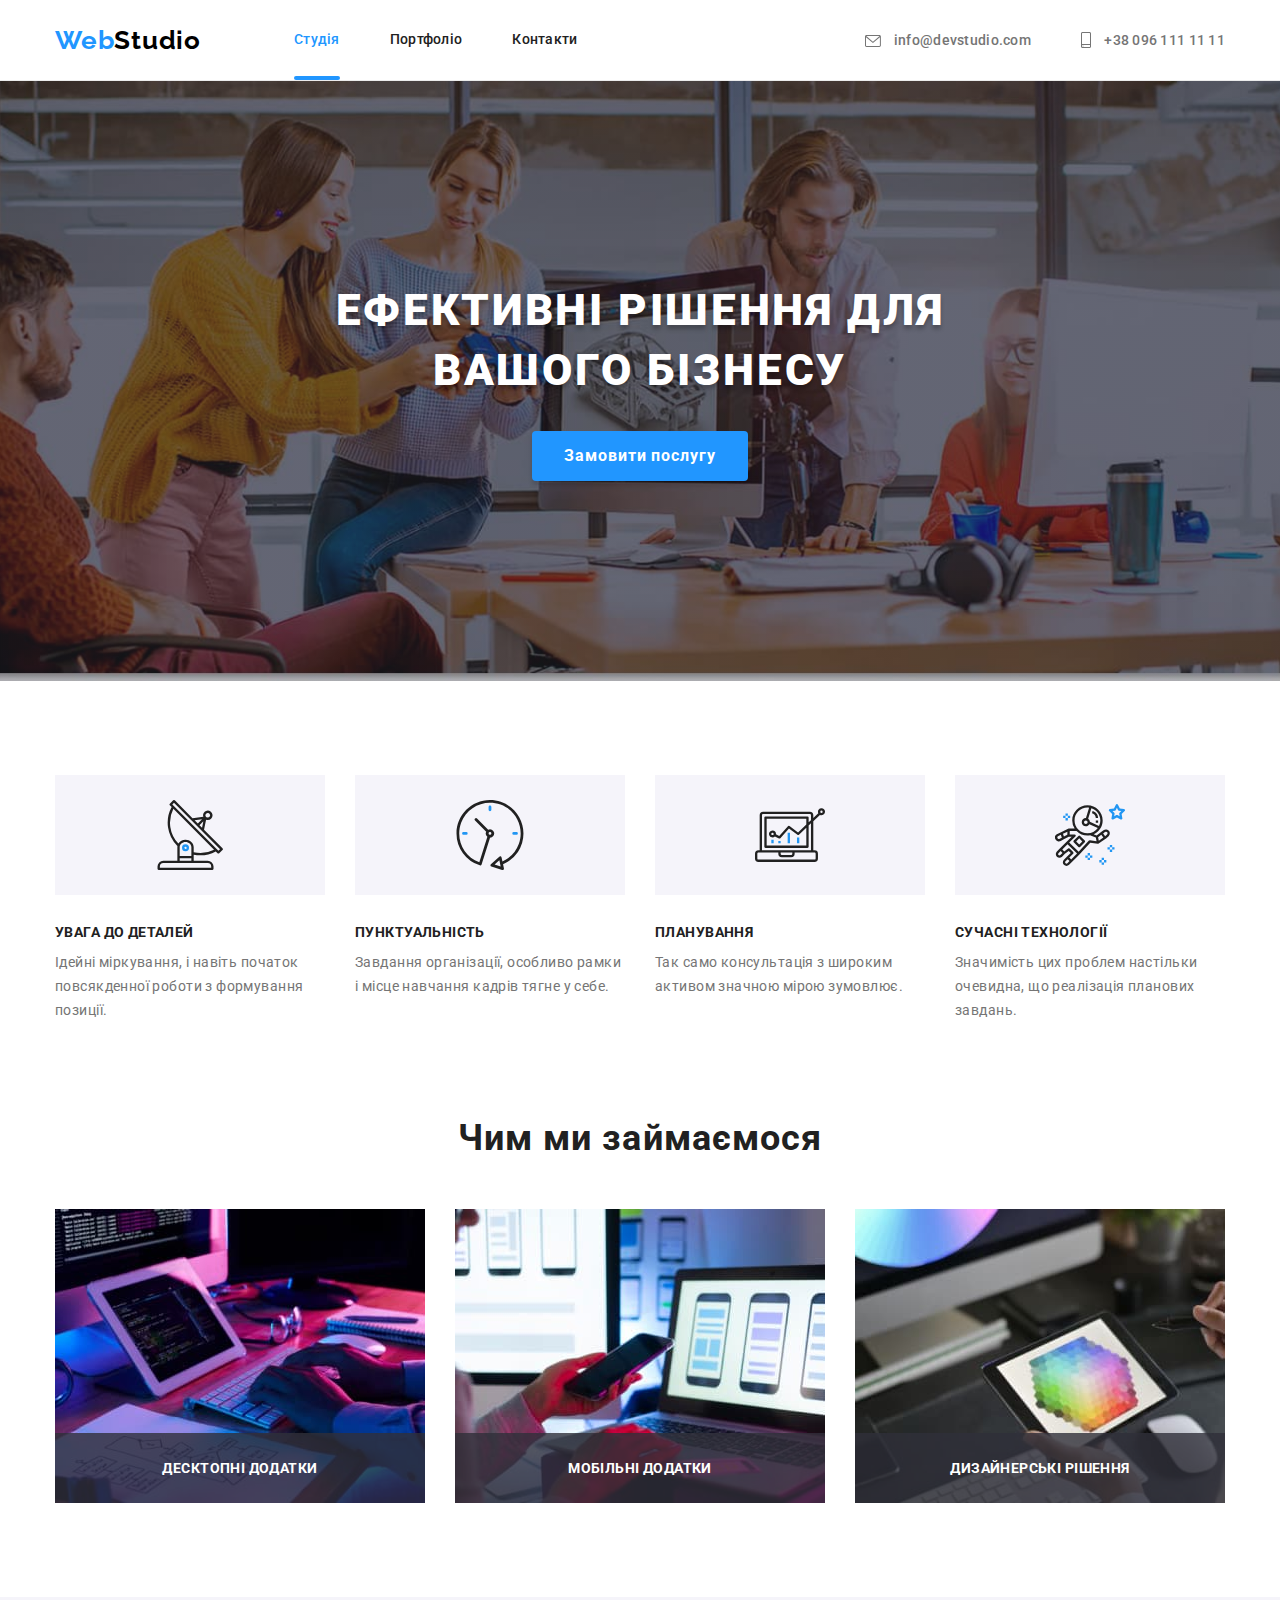
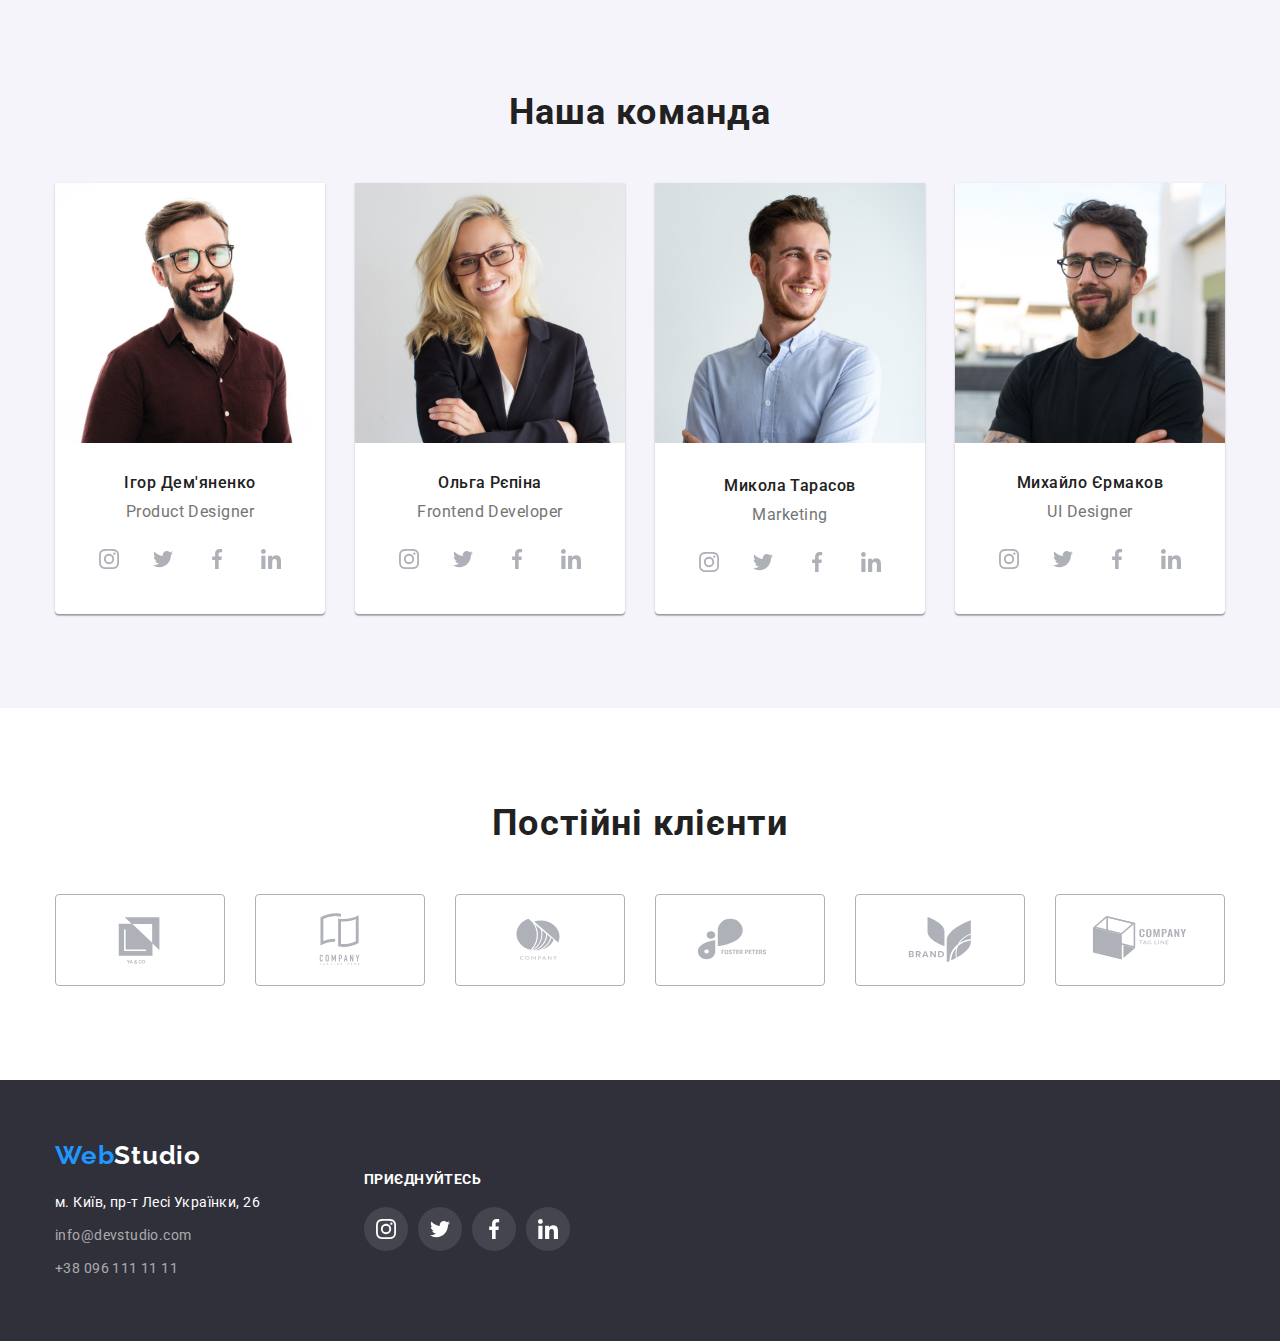
==== index.html @ a34a33d0 "add positions and animations" ====
<!DOCTYPE html>
<html lang="uk">
  <head>
    <meta charset="UTF-8" />
    <meta http-equiv="X-UA-Compatible" content="IE=edge" />
    <meta name="viewport" content="width=device-width, initial-scale=1.0" />
    <title>Web Studio</title>
    <link
      href="https://fonts.googleapis.com/css2?family=Raleway:wght@700&family=Roboto:wght@400;500;700;900&display=swap"
      rel="stylesheet"
    />
    <link
      rel="stylesheet"
      href="https://cdnjs.cloudflare.com/ajax/libs/modern-normalize/1.1.0/modern-normalize.min.css"
    />
    <link rel="stylesheet" href="./css/styles.css" />
  </head>
  <body>
    <!-- Шапка -->
    <header class="header studio">
      <div class="container">
        <nav class="site-nav list">
          <a href="/" class="logo"
            >Web<span class="black-logo">Studio</span>
          </a>

          <ul class="nav-list list">
            <li class="item">
              <a href="./index.html" class="link current">Студія</a>
            </li>
            <li class="item">
              <a href="./portfolio.html" class="link">Портфоліо</a>
            </li>
            <li class="item"><a href="/" class="link">Контакти</a></li>
          </ul>
        </nav>

        <ul class="nav-contacts list">
          <li class="item mail">
            <a href="mailto:info@devstudio.com" class="link">
              <svg width="16" height="12" class="header-icon">
                <use href="./images/icons.svg#icon-mail"></use>
              </svg>
              info@devstudio.com</a
            >
          </li>
          <li class="item phone">
            <a href="tel:+380961111111" class="link">
              <svg width="10" height="16" class="header-icon">
                <use href="./images/icons.svg#icon-phone"></use>
              </svg>
              +38 096 111 11 11</a
            >
          </li>
        </ul>
      </div>
    </header>

    <!-- Головний контент -->

    <main>
      <!-- Секція Герой -->
      <section class="hero overlay">
        <div class="container">
          <!-- Заголовок схован у СSS за допомогою position absolute -100% -->
          <h1 class="hero-title title">Ефективні рішення для вашого бізнесу</h1>
          <button type="button" value="order" class="hero-btn" data-modal-open>
            Замовити послугу
          </button>
        </div>
      </section>

      <!-- Секція Наші переваги -->
      <section class="section features">
        <div class="container">
          <h2 class="features-title title visually-hidden">Наші переваги</h2>
          <ul class="list">
            <li class="item">
              <div class="features-pic">
                <svg class="features-icon">
                  <use href="./images/icons.svg#icon-antenna-1"></use>
                </svg>
              </div>
              <h3 class="features-subtitle title">УВАГА ДО ДЕТАЛЕЙ</h3>
              <p class="p">
                Ідейні міркування, і навіть початок повсякденної роботи з
                формування позиції.
              </p>
            </li>
            <li class="item">
              <div class="features-pic">
                <svg class="features-icon">
                  <use href="./images/icons.svg#icon-clock-2"></use>
                </svg>
              </div>
              <h3 class="features-subtitle title">ПУНКТУАЛЬНІСТЬ</h3>
              <p class="p">
                Завдання організації, особливо рамки і місце навчання кадрів
                тягне у себе.
              </p>
            </li>
            <li class="item">
              <div class="features-pic">
                <svg class="features-icon">
                  <use href="./images/icons.svg#icon-diagram-3"></use>
                </svg>
              </div>
              <h3 class="features-subtitle title">ПЛАНУВАННЯ</h3>
              <p class="p">
                Так само консультація з широким активом значною мірою зумовлює.
              </p>
            </li>
            <li class="item">
              <div class="features-pic">
                <svg class="features-icon">
                  <use href="./images/icons.svg#icon-astronaut-4"></use>
                </svg>
              </div>
              <h3 class="features-subtitle title">СУЧАСНІ ТЕХНОЛОГІЇ</h3>
              <p class="p">
                Значимість цих проблем настільки очевидна, що реалізація
                планових завдань.
              </p>
            </li>
          </ul>
        </div>
      </section>

      <!-- Секція Чим ми займаємося -->
      <section class="section no-top-padding suggestions">
        <div class="container">
          <h2 class="suggestions-title title">Чим ми займаємося</h2>
          <ul class="suggestions-list list">
            <li class="suggestions-item">
              <img
                src="./images/box-1.jpg"
                width="370"
                alt="Планування"
                class="img"
              />
              <p class="suggestions-text">Десктопні додатки</p>
            </li>
            <li class="suggestions-item">
              <img
                src="./images/box-2.jpg"
                width="370"
                alt="Розробка"
                class="img"
              />
              <p class="suggestions-text">Мобільні додатки</p>
            </li>
            <li class="suggestions-item">
              <img
                src="./images/box-3.jpg"
                width="370"
                alt="Дизайн"
                class="img"
              />
              <p class="suggestions-text">Дизайнерські рішення</p>
            </li>
          </ul>
        </div>
      </section>

      <!-- Секція Наша команда -->
      <section class="section team">
        <div class="container">
          <h2 class="team-title title">Наша команда</h2>
          <ul class="team-list list">
            <li class="team-item">
              <img
                src="./images/employee-1.jpg"
                width="270"
                alt="Продакт дизайнер"
                class="img"
              />
              <div class="team-content">
                <h3 class="team-name title">Ігор Дем'яненко</h3>
                <p class="p">Product Designer</p>
                <ul class="social-media-list list">
                  <li class="social-media-item">
                    <a
                      href="https://www.instagram.com/"
                      class="team-link social-media-link link"
                      target="_blank"
                      rel="noopener noreferrer nofollow"
                    >
                      <svg class="social-media-icon">
                        <use href="./images/icons.svg#icon-instagram"></use>
                      </svg>
                    </a>
                  </li>
                  <li class="social-media-item">
                    <a
                      href="https://twitter.com/?lang=uk"
                      class="team-link social-media-link link"
                      target="_blank"
                      rel="noopener noreferrer nofollow"
                    >
                      <svg class="social-media-icon">
                        <use href="./images/icons.svg#icon-twitter"></use>
                      </svg>
                    </a>
                  </li>
                  <li class="social-media-item">
                    <a
                      href="https://www.facebook.com/"
                      class="team-link social-media-link link"
                      target="_blank"
                      rel="noopener noreferrer nofollow"
                    >
                      <svg class="social-media-icon">
                        <use href="./images/icons.svg#icon-facebook"></use>
                      </svg>
                    </a>
                  </li>
                  <li class="social-media-item">
                    <a
                      href="https://ua.linkedin.com/"
                      class="team-link social-media-link link"
                      target="_blank"
                      rel="noopener noreferrer nofollow"
                    >
                      <svg class="social-media-icon">
                        <use href="./images/icons.svg#icon-linkedin"></use>
                      </svg>
                    </a>
                  </li>
                </ul>
              </div>
            </li>
            <li class="team-item">
              <img
                src="./images/employee-2.jpg"
                width="270"
                alt="Розробник"
                class="img"
              />
              <div class="team-content">
                <h3 class="team-name title">Ольга Рєпіна</h3>
                <p class="p">Frontend Developer</p>
                <ul class="social-media-list list">
                  <li class="social-media-item">
                    <a
                      href="https://www.instagram.com/"
                      class="social-media-link link"
                      target="_blank"
                      rel="noopener noreferrer nofollow"
                    >
                      <svg class="social-media-icon">
                        <use href="./images/icons.svg#icon-instagram"></use>
                      </svg>
                    </a>
                  </li>
                  <li class="social-media-item">
                    <a
                      href="https://twitter.com/?lang=uk"
                      class="social-media-link link"
                      target="_blank"
                      rel="noopener noreferrer nofollow"
                    >
                      <svg class="social-media-icon">
                        <use href="./images/icons.svg#icon-twitter"></use>
                      </svg>
                    </a>
                  </li>
                  <li class="social-media-item">
                    <a
                      href="https://www.facebook.com/"
                      class="social-media-link link"
                      target="_blank"
                      rel="noopener noreferrer nofollow"
                    >
                      <svg class="social-media-icon">
                        <use href="./images/icons.svg#icon-facebook"></use>
                      </svg>
                    </a>
                  </li>
                  <li class="social-media-item">
                    <a
                      href="https://ua.linkedin.com/"
                      class="social-media-link link"
                      target="_blank"
                      rel="noopener noreferrer nofollow"
                    >
                      <svg class="social-media-icon">
                        <use href="./images/icons.svg#icon-linkedin"></use>
                      </svg>
                    </a>
                  </li>
                </ul>
              </div>
            </li>
            <li class="team-item">
              <img src="./images/employee-3.jpg" width="270" alt="Маркетолог" />
              <div class="team-content">
                <h3 class="team-name title">Микола Тарасов</h3>
                <p class="p">Marketing</p>
                <ul class="social-media-list list">
                  <li class="social-media-item">
                    <a
                      href="https://www.instagram.com/"
                      class="social-media-link link"
                      target="_blank"
                      rel="noopener noreferrer nofollow"
                    >
                      <svg class="social-media-icon">
                        <use href="./images/icons.svg#icon-instagram"></use>
                      </svg>
                    </a>
                  </li>
                  <li class="social-media-item">
                    <a
                      href="https://twitter.com/?lang=uk"
                      class="social-media-link link"
                      target="_blank"
                      rel="noopener noreferrer nofollow"
                    >
                      <svg class="social-media-icon">
                        <use href="./images/icons.svg#icon-twitter"></use>
                      </svg>
                    </a>
                  </li>
                  <li class="social-media-item">
                    <a
                      href="https://www.facebook.com/"
                      class="social-media-link link"
                      target="_blank"
                      rel="noopener noreferrer nofollow"
                    >
                      <svg class="social-media-icon">
                        <use href="./images/icons.svg#icon-facebook"></use>
                      </svg>
                    </a>
                  </li>
                  <li class="social-media-item">
                    <a
                      href="https://ua.linkedin.com/"
                      class="social-media-link link"
                      target="_blank"
                      rel="noopener noreferrer nofollow"
                    >
                      <svg class="social-media-icon">
                        <use href="./images/icons.svg#icon-linkedin"></use>
                      </svg>
                    </a>
                  </li>
                </ul>
              </div>
            </li>
            <li class="team-item">
              <img
                src="./images/employee-4.jpg"
                width="270"
                alt="Дизайнер"
                class="img"
              />
              <div class="team-content">
                <h3 class="team-name title">Михайло Єрмаков</h3>
                <p class="p">UI Designer</p>
                <ul class="social-media-list list">
                  <li class="social-media-item">
                    <a
                      href="https://www.instagram.com/"
                      class="social-media-link link"
                      target="_blank"
                      rel="noopener noreferrer nofollow"
                    >
                      <svg class="social-media-icon">
                        <use href="./images/icons.svg#icon-instagram"></use>
                      </svg>
                    </a>
                  </li>
                  <li class="social-media-item">
                    <a
                      href="https://twitter.com/?lang=uk"
                      class="social-media-link link"
                      target="_blank"
                      rel="noopener noreferrer nofollow"
                    >
                      <svg class="social-media-icon">
                        <use href="./images/icons.svg#icon-twitter"></use>
                      </svg>
                    </a>
                  </li>
                  <li class="social-media-item">
                    <a
                      href="https://www.facebook.com/"
                      class="social-media-link link"
                      target="_blank"
                      rel="noopener noreferrer nofollow"
                    >
                      <svg class="social-media-icon">
                        <use href="./images/icons.svg#icon-facebook"></use>
                      </svg>
                    </a>
                  </li>
                  <li class="social-media-item">
                    <a
                      href="https://ua.linkedin.com/"
                      class="social-media-link link"
                      target="_blank"
                      rel="noopener noreferrer nofollow"
                    >
                      <svg class="social-media-icon">
                        <use href="./images/icons.svg#icon-linkedin"></use>
                      </svg>
                    </a>
                  </li>
                </ul>
              </div>
            </li>
          </ul>
        </div>
      </section>

      <section class="section clients">
        <div class="container">
          <h2 class="clients-title title">Постійні клієнти</h2>
          <ul class="clients-list list">
            <li class="clients-item">
              <a href="" class="clients-link link">
                <svg class="clients-icon" width="106" height="60">
                  <use href="./images/icons.svg#icon-client-1"></use>
                </svg>
              </a>
            </li>
            <li class="clients-item">
              <a href="" class="clients-link link">
                <svg class="clients-icon" width="106" height="60">
                  <use href="./images/icons.svg#icon-client-2"></use>
                </svg>
              </a>
            </li>
            <li class="clients-item">
              <a href="" class="clients-link link">
                <svg class="clients-icon" width="106" height="60">
                  <use href="./images/icons.svg#icon-client-3"></use>
                </svg>
              </a>
            </li>
            <li class="clients-item">
              <a href="" class="clients-link link">
                <svg class="clients-icon" width="106" height="60">
                  <use href="./images/icons.svg#icon-client-4"></use>
                </svg>
              </a>
            </li>
            <li class="clients-item">
              <a href="" class="clients-link link">
                <svg class="clients-icon" width="106" height="60">
                  <use href="./images/icons.svg#icon-client-5"></use>
                </svg>
              </a>
            </li>
            <li class="clients-item">
              <a href="" class="clients-link link">
                <div class="clients-pic">
                  <svg class="clients-icon" width="106" height="60">
                    <use href="./images/icons.svg#icon-client-6"></use>
                  </svg>
                </div>
              </a>
            </li>
          </ul>
        </div>
      </section>
    </main>

    <!-- Футер -->
    <footer class="footer">
      <div class="container">
        <div class="address">
          <a href="/" class="logo">Web<span class="white-logo">Studio</span></a>
          <address>
            <ul class="address-list list">
              <li class="address-name item">
                <a
                  href="https://www.google.com/maps/place/%D1%83%D0%BB.+%D0%9B%D0%B5%D1%81%D0%B8+%D0%A3%D0%BA%D1%80%D0%B0%D0%B8%D0%BD%D0%BA%D0%B8,+26,+%D0%9A%D0%B8%D0%B5%D0%B2,+02000/@50.5190802,30.4363249,17z/data=!3m1!4b1!4m5!3m4!1s0x40d4d29b9e369069:0xff64663a5fd75cd5!8m2!3d50.5190802!4d30.4385136"
                  class="link"
                  target="_blank"
                  rel="noopener noreferrer"
                  >м. Київ, пр-т Лесі Українки, 26</a
                >
              </li>
              <li class="item">
                <a href="mailto:info@devstudio.com" class="link"
                  >info@devstudio.com</a
                >
              </li>
              <li class="item">
                <a href="tel:+380961111111" class="link">+38 096 111 11 11</a>
              </li>
            </ul>
          </address>
        </div>
        <div class="social-media">
          <p class="social-media-text">Приєднуйтесь</p>
          <ul class="social-media-list list">
            <li class="social-media-item">
              <a
                href="https://www.instagram.com/"
                class="social-media-link link portfolio-sm-link"
                target="_blank"
                rel="noopener noreferrer nofollow"
              >
                <svg class="social-media-icon">
                  <use href="./images/icons.svg#icon-instagram"></use>
                </svg>
              </a>
            </li>
            <li class="social-media-item">
              <a
                href="https://twitter.com/?lang=uk"
                class="social-media-link link portfolio-sm-link"
                target="_blank"
                rel="noopener noreferrer nofollow"
              >
                <svg class="social-media-icon">
                  <use href="./images/icons.svg#icon-twitter"></use>
                </svg>
              </a>
            </li>
            <li class="social-media-item">
              <a
                href="https://www.facebook.com/"
                class="social-media-link link portfolio-sm-link"
                target="_blank"
                rel="noopener noreferrer nofollow"
              >
                <svg class="social-media-icon">
                  <use href="./images/icons.svg#icon-facebook"></use>
                </svg>
              </a>
            </li>
            <li class="social-media-item">
              <a
                href="https://ua.linkedin.com/"
                class="social-media-link link portfolio-sm-link"
                target="_blank"
                rel="noopener noreferrer nofollow"
              >
                <svg class="social-media-icon">
                  <use href="./images/icons.svg#icon-linkedin"></use>
                </svg>
              </a>
            </li>
          </ul>
        </div>
      </div>
    </footer>

    <!-- модальне вікно -->

    <div class="backdrop is-hidden" data-modal>
      <div class="modal">
        <button type="button" class="close-btn" data-modal-close>
          <svg width="18" height="18">
            <use href="./images/icons.svg#icon-close"></use>
          </svg>
        </button>
      </div>
    </div>

    <script src="./js/modal.js"></script>
  </body>
</html>
---- css/styles.css ----
:root {
  --title-color: #212121;
  --text-color: #757575;
  --accent-color: #2196ff;
  --footer-color: #2f303a;
  --white-color: #ffffff;
  --powder-color: #f5f4fa;
  --card-border-color: #eeeeee;
  --header-line-color: #ececec;
  --icon-color: #afb1b8;
}

html {
  box-sizing: border-box;
}

body {
  font-family: "Roboto", "Tahoma", sans-serif;
  color: var(--text-color);
  font-size: 14px;
  background-color: var(--white-color);
}

.title {
  color: var(--title-color);
}

/* reset styles */

.title,
.list,
p {
  padding: 0;
  margin: 0;
}

.list {
  list-style: none;
}

/* hidden titles */

.visually-hidden {
  position: absolute;
  width: 1px;
  height: 1px;
  margin: -1px;
  border: 0;
  padding: 0;

  white-space: nowrap;
  clip-path: inset(100%);
  clip: rect(0 0 0 0);
  overflow: hidden;
}

/* Main page */

.container {
  width: 1200px;
  padding-left: 15px;
  padding-right: 15px;
  margin-left: auto;
  margin-right: auto;
}

.section {
  padding-top: 94px;
  padding-bottom: 94px;
}

.no-top-padding {
  padding-top: 0;
}

/* header */

.header {
  border-bottom: 1px solid var(--header-line-color);
}

/* logo */

.logo {
  margin-right: 93px;

  font-family: "Raleway", "Tahoma", sans-serif;
  font-weight: 700;
  font-size: 26px;
  line-height: 1.19;
  letter-spacing: 0.03em;

  text-decoration: none;

  color: var(--accent-color);
}

.logo .black-logo {
  color: #000000;
}

.logo .white-logo {
  color: var(--white-color);
}

/* nav */

.header .container {
  display: flex;
  align-items: center;
  justify-content: space-between;
}

.site-nav {
  display: flex;
  align-items: center;
}

.nav-list,
.nav-contacts {
  display: flex;
}

.nav-list .link,
.nav-contacts .link {
  font-weight: 500;
  line-height: 1.14;
  letter-spacing: 0.02em;

  text-decoration: none;

  transition: color 250ms cubic-bezier(0.4, 0, 0.2, 1);
}

.nav-list .link {
  display: block;
  position: relative;
  padding-top: 32px;
  padding-bottom: 32px;

  color: var(--title-color);
}

.nav-list .item + .item {
  margin-left: 50px;
}

.nav-contacts .link {
  padding-top: 32px;
  padding-bottom: 32px;

  color: var(--text-color);
}

.nav-contacts .item + .item {
  margin-left: 50px;
}

.link.current {
  color: var(--accent-color);
}

.link.current::after {
  position: absolute;
  bottom: 0;
  left: 0;

  content: "";
  width: 100%;
  height: 4px;
  background-color: var(--accent-color);
  border-radius: 2px;
}

/* icons */

.header-icon {
  margin-right: 10px;
  fill: currentColor;
}

.mail .header-icon {
  vertical-align: middle;
}

.phone .header-icon {
  vertical-align: text-bottom;
}

/* hover, focus */

.nav-list .link:hover,
.nav-list .link:focus,
.nav-contacts .link:hover,
.nav-contacts .link:focus,
.address-list .link:hover,
.address-list .link:focus {
  color: var(--accent-color);
}

/* Hero section */

.hero {
  padding-top: 200px;
  padding-bottom: 200px;

  background-color: var(--footer-color);
  text-align: center;
}

.overlay {
  max-width: 1600px;
  height: 600px;
  margin-left: auto;
  margin-right: auto;
  background-image: linear-gradient(
      to right,
      rgba(47, 48, 58, 0.4),
      rgba(47, 48, 58, 0.4)
    ),
    url("../images/background.jpg");
  background-repeat: no-repeat;
  background-position: center;
  background-size: cover;
}

.hero-title {
  width: 696px;
  margin-left: auto;
  margin-right: auto;
  margin-bottom: 30px;

  color: var(--white-color);
  font-weight: 900;
  font-size: 44px;
  line-height: 1.36;
  letter-spacing: 0.06em;

  text-transform: uppercase;
  text-shadow: 0px 4px 4px rgba(0, 0, 0, 0.25);
}

.hero-btn {
  padding: 10px 32px;

  color: var(--white-color);
  background-color: var(--accent-color);
  box-shadow: 0px 4px 4px rgba(0, 0, 0, 0.15);
  border-radius: 4px;
  border-style: none;

  font-weight: 700;
  font-size: 16px;
  line-height: 1.88;
  letter-spacing: 0.06em;
}

/* modal */

.backdrop {
  position: fixed;
  top: 0;
  left: 0;
  width: 100vw;
  height: 100vh;
  background-color: rgba(0, 0, 0, 0.2);

  opacity: 1;
  transition: opacity 250ms cubic-bezier(0.4, 0, 0.2, 1);
}

.is-hidden {
  visibility: hidden;
  opacity: 0;
  pointer-events: none;
}

.backdrop.is-hidden .modal {
  transform: translate(-50%, -50%) scale(0.9);
  transition: transform 250ms cubic-bezier(0.4, 0, 0.2, 1);
}

.modal {
  width: 528px;
  height: 581px;
  position: absolute;
  top: 50%;
  left: 50%;
  transform: translate(-50%, -50%) scale(1);
  background-color: var(--white-color);
  box-shadow: 0px 1px 3px rgba(0, 0, 0, 0.12), 0px 1px 1px rgba(0, 0, 0, 0.14),
    0px 2px 1px rgba(0, 0, 0, 0.2);
  border-radius: 4px;

  transform: translate(-50%, -50%) scale(1);
  transition: transform 250ms cubic-bezier(0.4, 0, 0.2, 1);
}

.close-btn {
  width: 30px;
  height: 30px;
  position: absolute;
  top: 8px;
  right: 8px;

  display: flex;
  justify-content: space-between;
  align-items: center;

  background-color: transparent;
  border: 1px solid rgba(0, 0, 0, 0.1);
  border-radius: 50%;
}

/* Features section  */

.features .list {
  display: flex;
  gap: 30px;
}

.features-pic {
  width: 270px;
  height: 120px;

  display: flex;
  justify-content: center;
  align-items: center;
  margin-bottom: 30px;
  background-color: var(--powder-color);
}

.features-icon {
  height: 70px;
  width: 70px;
}

.features-subtitle {
  margin-bottom: 10px;

  font-weight: 700;
  font-size: 14px;
  line-height: 1.14;
  letter-spacing: 0.03em;
}

.features .p {
  line-height: 1.71;
  letter-spacing: 0.03em;
}

/* Suggestions section */

.suggestions-list {
  display: flex;
}

.suggestions-item {
  width: 370px;
  position: relative;
}

.suggestions-item:not(:last-child) {
  margin-right: 30px;
}

.suggestions-text {
  width: 100%;
  height: 70px;
  position: absolute;
  bottom: 0;
  left: 0;

  display: flex;
  justify-content: center;
  align-items: center;

  font-weight: 700;
  font-size: 14px;
  line-height: calc(16 / 14);
  /* text-align: center; */
  letter-spacing: 0.03em;
  text-transform: uppercase;
  color: var(--white-color);

  background-color: rgba(47, 48, 58, 0.8);
}

.suggestions-title,
.team-title,
.clients-title {
  margin-bottom: 50px;

  font-weight: 700;
  font-size: 36px;
  line-height: 1.17;
  letter-spacing: 0.03em;
  text-align: center;
}

/* Team section */

.team {
  background-color: var(--powder-color);
}

.team-list {
  display: flex;
  gap: 30px;
}

.team-item {
  width: 270px;

  background-color: var(--white-color);
  box-shadow: 0px 1px 3px rgba(0, 0, 0, 0.12), 0px 1px 1px rgba(0, 0, 0, 0.14),
    0px 2px 1px rgba(0, 0, 0, 0.2);
  border-radius: 0px 0px 4px 4px;

  text-align: center;
}

.team-content {
  margin-top: 30px;
  margin-bottom: 30px;
}

.team-name {
  margin-bottom: 10px;

  font-weight: 500;
  font-size: 16px;
  line-height: 1.19;
  letter-spacing: 0.03em;
}

.team .p {
  font-size: 16px;
  line-height: 1.19;
  letter-spacing: 0.03em;
  margin-bottom: 16px;
}

/* for all */

.social-media-list {
  display: flex;
  justify-content: center;
  align-items: center;
  gap: 10px;
}

.social-media-link {
  width: 44px;
  height: 44px;
  display: flex;
  justify-content: center;
  align-items: center;
  border-radius: 50%;

  color: var(--icon-color);
  background-color: transparent;

  transition: color 250ms cubic-bezier(0.4, 0, 0.2, 1),
    background-color 250ms cubic-bezier(0.4, 0, 0.2, 1);
}

.social-media-icon {
  width: 20px;
  height: 20px;
  fill: currentColor;
}

.social-media-link:hover,
.social-media-link:focus {
  color: var(--white-color);
  background-color: var(--accent-color);
}

/* Clients section */

.clients-list {
  display: flex;
  gap: 30px;
}

.clients-item {
  width: 170px;
  height: 92px;
  color: var(--icon-color);
}

.clients-link {
  width: 100%;
  height: 100%;
  display: flex;
  justify-content: center;
  align-items: center;

  color: var(--icon-color);
  border: 1px solid var(--icon-color);
  border-radius: 4px;

  transition: border-color 250ms cubic-bezier(0.4, 0, 0.2, 1),
    color 250ms cubic-bezier(0.4, 0, 0.2, 1);
}

.clients-link:hover,
.clients-link:focus {
  border-color: 1px solid var(--accent-color);
  color: var(--accent-color);
}

.clients-icon {
  fill: currentColor;
}

/* Footer */

footer {
  background-color: var(--footer-color);
  padding-top: 60px;
  padding-bottom: 60px;
}

.footer .container {
  display: flex;
  align-items: center;
}

/* address block */

.address {
  margin-right: 70px;
}

.address-list {
  display: flex;
  flex-direction: column;
  gap: 9px;
  margin-top: 20px;
}

.address-list .link {
  color: rgba(255, 255, 255, 0.6);
  font-style: normal;
  line-height: 1.71;
  letter-spacing: 0.03em;

  text-decoration: none;
  transition: color 250ms cubic-bezier(0.4, 0, 0.2, 1);
}

.address-name .link {
  color: var(--white-color);
}

/* social media block */

.social-media-text {
  margin-bottom: 20px;

  font-weight: 700;
  font-size: 14px;
  line-height: calc(16 / 14);
  letter-spacing: 0.03em;
  text-transform: uppercase;
  color: var(--white-color);
}

.portfolio-sm-link {
  background-color: rgba(255, 255, 255, 0.1);
  color: var(--white-color);
  fill: currentColor;
}

/* Portfolio page */

/* filter */

.portfolio-filter {
  display: flex;
  justify-content: center;
  gap: 8px;
  margin-bottom: 50px;
}

.portfolio-btn {
  padding: 6px 22px;

  font-weight: 500;
  font-size: 16px;
  line-height: 1.6;
  text-align: center;
  letter-spacing: 0.03em;

  background-color: var(--powder-color);
  border-style: none;
  border-radius: 4px;

  transition: color 250ms cubic-bezier(0.4, 0, 0.2, 1),
    background-color 250ms cubic-bezier(0.4, 0, 0.2, 1),
    box-shadow 250ms cubic-bezier(0.4, 0, 0.2, 1);
}

.portfolio-btn:hover {
  color: var(--white-color);
  background-color: var(--accent-color);
  box-shadow: 0px 3px 1px rgba(0, 0, 0, 0.1), 0px 1px 2px rgba(0, 0, 0, 0.08),
    0px 2px 2px rgba(0, 0, 0, 0.12);
}

/* cards */

.portfolio-cards {
  display: flex;
  flex-wrap: wrap;
}

.card-item {
  width: calc((100% - 60px) / 3);
  margin-right: 30px;
  margin-bottom: 30px;
}

.card-item:nth-child(3n) {
  margin-right: 0;
}

.card-item:nth-last-child(-n + 3) {
  margin-bottom: 0;
}

.card-link {
  display: block;
  text-decoration: none;
  transition: box-shadow 250ms cubic-bezier(0.4, 0, 0.2, 1);
}

.card-link:hover,
.card-link:focus {
  box-shadow: 0px 1px 1px rgba(0, 0, 0, 0.12), 0px 4px 4px rgba(0, 0, 0, 0.06),
    1px 4px 6px rgba(0, 0, 0, 0.16);
}

.card-img {
  position: relative;
  overflow: hidden;
}

.card-text {
  position: absolute;
  width: 100%;
  height: 100%;
  padding: 63px 24px;
  bottom: 0;
  left: 0;

  font-size: 18px;
  line-height: 1.56;
  letter-spacing: 0.03em;
  color: var(--white-color);
  background-color: rgba(33, 150, 243, 0.9);

  transform: translateY(100%);
  transition: transform 250ms cubic-bezier(0.4, 0, 0.2, 1);
}

.card-link:hover .card-text,
.card-link:focus .card-text {
  transform: translateY(0);
}

.portfolio-content {
  padding: 20px 24px;

  border: 1px solid var(--card-border-color);
  border-top: none;
}

.name.title {
  font-weight: 700;
  font-size: 18px;
  line-height: 2;
  letter-spacing: 0.06em;

  margin-bottom: 4px;
}

.portfolio-cards .p {
  color: var(--text-color);
  font-size: 16px;
  line-height: 1.88;
  letter-spacing: 0.03em;
}

/* common properties */

.hero-btn,
.portfolio-btn {
  font-family: "Roboto", "Tahoma", sans-serif;
  cursor: pointer;
}

.hero-btn:focus,
.portfolio-btn:hover,
.portfolio-btn:focus {
  background-color: var(--accent-color);
  color: var(--white-color);
}

.suggestions .img,
.team .img,
.portfolio-cards .img {
  display: block;
  max-width: 100%;
  height: auto;
}
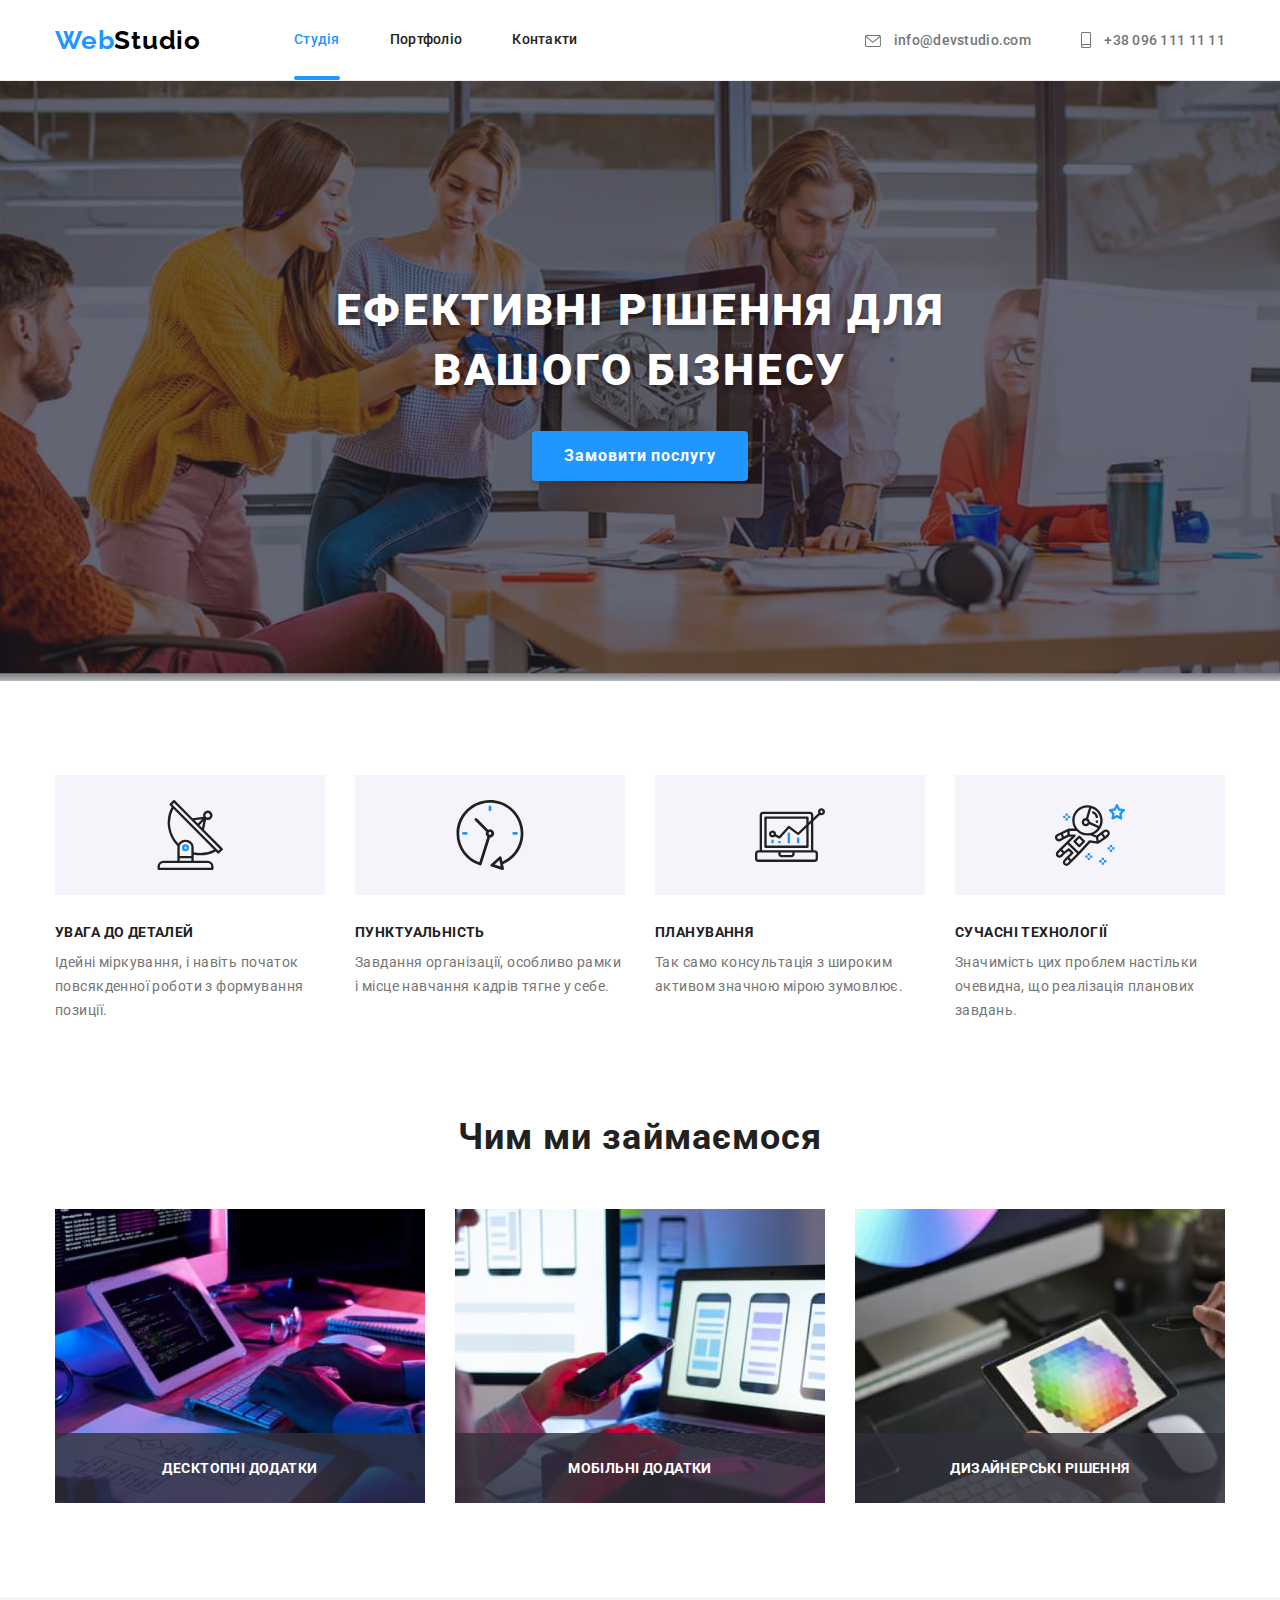
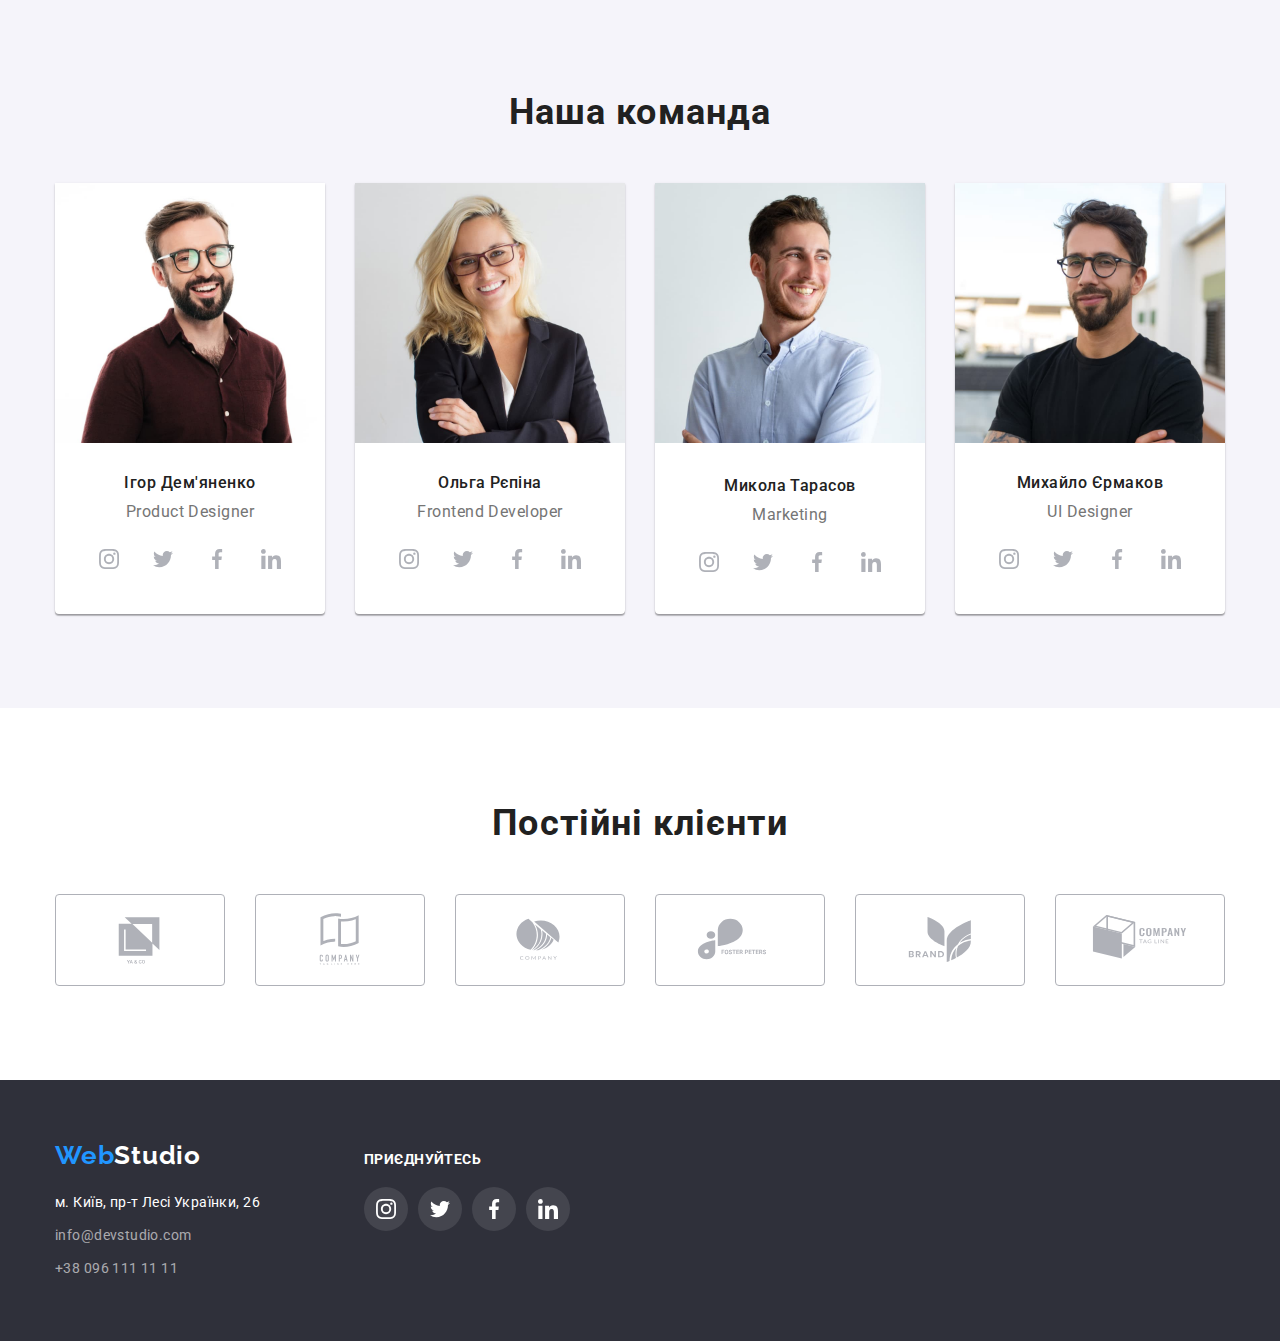
==== commit 159f22df: "fixed details" ====
--- a/index.html
+++ b/index.html
@@ -181,7 +181,7 @@
                   <li class="social-media-item">
                     <a
                       href="https://www.instagram.com/"
-                      class="team-link social-media-link link"
+                      class="team-sm-link social-media-link link"
                       target="_blank"
                       rel="noopener noreferrer nofollow"
                     >
@@ -193,7 +193,7 @@
                   <li class="social-media-item">
                     <a
                       href="https://twitter.com/?lang=uk"
-                      class="team-link social-media-link link"
+                      class="team-sm-link social-media-link link"
                       target="_blank"
                       rel="noopener noreferrer nofollow"
                     >
@@ -205,7 +205,7 @@
                   <li class="social-media-item">
                     <a
                       href="https://www.facebook.com/"
-                      class="team-link social-media-link link"
+                      class="team-sm-link social-media-link link"
                       target="_blank"
                       rel="noopener noreferrer nofollow"
                     >
@@ -217,7 +217,7 @@
                   <li class="social-media-item">
                     <a
                       href="https://ua.linkedin.com/"
-                      class="team-link social-media-link link"
+                      class="team-sm-link social-media-link link"
                       target="_blank"
                       rel="noopener noreferrer nofollow"
                     >
@@ -243,7 +243,7 @@
                   <li class="social-media-item">
                     <a
                       href="https://www.instagram.com/"
-                      class="social-media-link link"
+                      class="team-sm-link social-media-link link"
                       target="_blank"
                       rel="noopener noreferrer nofollow"
                     >
@@ -255,7 +255,7 @@
                   <li class="social-media-item">
                     <a
                       href="https://twitter.com/?lang=uk"
-                      class="social-media-link link"
+                      class="team-sm-link social-media-link link"
                       target="_blank"
                       rel="noopener noreferrer nofollow"
                     >
@@ -267,7 +267,7 @@
                   <li class="social-media-item">
                     <a
                       href="https://www.facebook.com/"
-                      class="social-media-link link"
+                      class="team-sm-link social-media-link link"
                       target="_blank"
                       rel="noopener noreferrer nofollow"
                     >
@@ -279,7 +279,7 @@
                   <li class="social-media-item">
                     <a
                       href="https://ua.linkedin.com/"
-                      class="social-media-link link"
+                      class="team-sm-link social-media-link link"
                       target="_blank"
                       rel="noopener noreferrer nofollow"
                     >
@@ -300,7 +300,7 @@
                   <li class="social-media-item">
                     <a
                       href="https://www.instagram.com/"
-                      class="social-media-link link"
+                      class="team-sm-link social-media-link link"
                       target="_blank"
                       rel="noopener noreferrer nofollow"
                     >
@@ -312,7 +312,7 @@
                   <li class="social-media-item">
                     <a
                       href="https://twitter.com/?lang=uk"
-                      class="social-media-link link"
+                      class="team-sm-link social-media-link link"
                       target="_blank"
                       rel="noopener noreferrer nofollow"
                     >
@@ -324,7 +324,7 @@
                   <li class="social-media-item">
                     <a
                       href="https://www.facebook.com/"
-                      class="social-media-link link"
+                      class="team-sm-link social-media-link link"
                       target="_blank"
                       rel="noopener noreferrer nofollow"
                     >
@@ -336,7 +336,7 @@
                   <li class="social-media-item">
                     <a
                       href="https://ua.linkedin.com/"
-                      class="social-media-link link"
+                      class="team-sm-link social-media-link link"
                       target="_blank"
                       rel="noopener noreferrer nofollow"
                     >
@@ -362,7 +362,7 @@
                   <li class="social-media-item">
                     <a
                       href="https://www.instagram.com/"
-                      class="social-media-link link"
+                      class="team-sm-link social-media-link link"
                       target="_blank"
                       rel="noopener noreferrer nofollow"
                     >
@@ -374,7 +374,7 @@
                   <li class="social-media-item">
                     <a
                       href="https://twitter.com/?lang=uk"
-                      class="social-media-link link"
+                      class="team-sm-link social-media-link link"
                       target="_blank"
                       rel="noopener noreferrer nofollow"
                     >
@@ -386,7 +386,7 @@
                   <li class="social-media-item">
                     <a
                       href="https://www.facebook.com/"
-                      class="social-media-link link"
+                      class="team-sm-link social-media-link link"
                       target="_blank"
                       rel="noopener noreferrer nofollow"
                     >
@@ -398,7 +398,7 @@
                   <li class="social-media-item">
                     <a
                       href="https://ua.linkedin.com/"
-                      class="social-media-link link"
+                      class="team-sm-link social-media-link link"
                       target="_blank"
                       rel="noopener noreferrer nofollow"
                     >
@@ -500,7 +500,7 @@
             <li class="social-media-item">
               <a
                 href="https://www.instagram.com/"
-                class="social-media-link link portfolio-sm-link"
+                class="social-media-link link footer-sm-link"
                 target="_blank"
                 rel="noopener noreferrer nofollow"
               >
@@ -512,7 +512,7 @@
             <li class="social-media-item">
               <a
                 href="https://twitter.com/?lang=uk"
-                class="social-media-link link portfolio-sm-link"
+                class="social-media-link link footer-sm-link"
                 target="_blank"
                 rel="noopener noreferrer nofollow"
               >
@@ -524,7 +524,7 @@
             <li class="social-media-item">
               <a
                 href="https://www.facebook.com/"
-                class="social-media-link link portfolio-sm-link"
+                class="social-media-link link footer-sm-link"
                 target="_blank"
                 rel="noopener noreferrer nofollow"
               >
@@ -536,7 +536,7 @@
             <li class="social-media-item">
               <a
                 href="https://ua.linkedin.com/"
-                class="social-media-link link portfolio-sm-link"
+                class="social-media-link link footer-sm-link"
                 target="_blank"
                 rel="noopener noreferrer nofollow"
               >
@@ -555,7 +555,7 @@
     <div class="backdrop is-hidden" data-modal>
       <div class="modal">
         <button type="button" class="close-btn" data-modal-close>
-          <svg width="18" height="18">
+          <svg>
             <use href="./images/icons.svg#icon-close"></use>
           </svg>
         </button>
--- a/css/styles.css
+++ b/css/styles.css
@@ -210,7 +210,6 @@
 
 .overlay {
   max-width: 1600px;
-  height: 600px;
   margin-left: auto;
   margin-right: auto;
   background-image: linear-gradient(
@@ -302,9 +301,10 @@
   position: absolute;
   top: 8px;
   right: 8px;
-
-  display: flex;
-  justify-content: space-between;
+  padding: 0;
+
+  display: flex;
+  justify-content: center;
   align-items: center;
 
   background-color: transparent;
@@ -460,7 +460,9 @@
 
   color: var(--icon-color);
   background-color: transparent;
-
+}
+
+.team-sm-link {
   transition: color 250ms cubic-bezier(0.4, 0, 0.2, 1),
     background-color 250ms cubic-bezier(0.4, 0, 0.2, 1);
 }
@@ -525,7 +527,7 @@
 
 .footer .container {
   display: flex;
-  align-items: center;
+  align-items: baseline;
 }
 
 /* address block */
@@ -568,10 +570,12 @@
   color: var(--white-color);
 }
 
-.portfolio-sm-link {
+.footer-sm-link {
   background-color: rgba(255, 255, 255, 0.1);
   color: var(--white-color);
   fill: currentColor;
+
+  transition: background-color 250ms cubic-bezier(0.4, 0, 0.2, 1);
 }
 
 /* Portfolio page */
